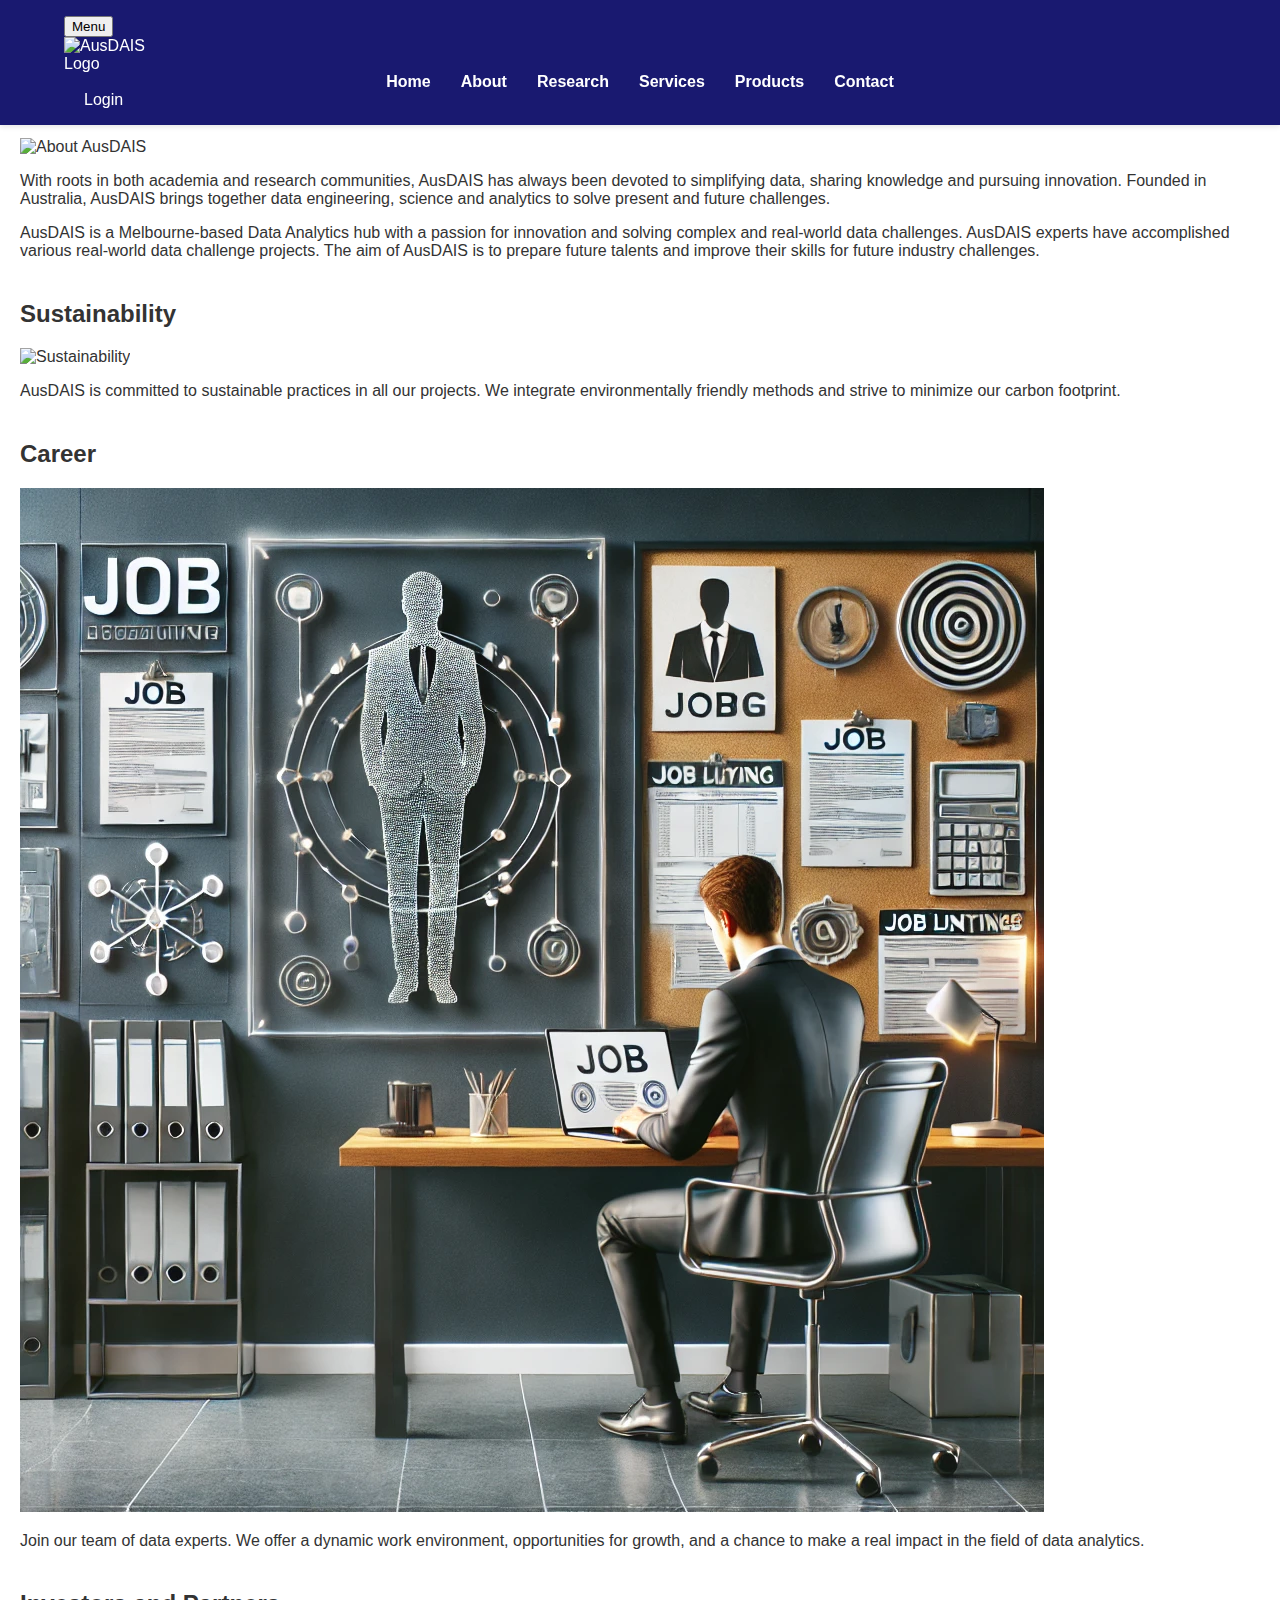
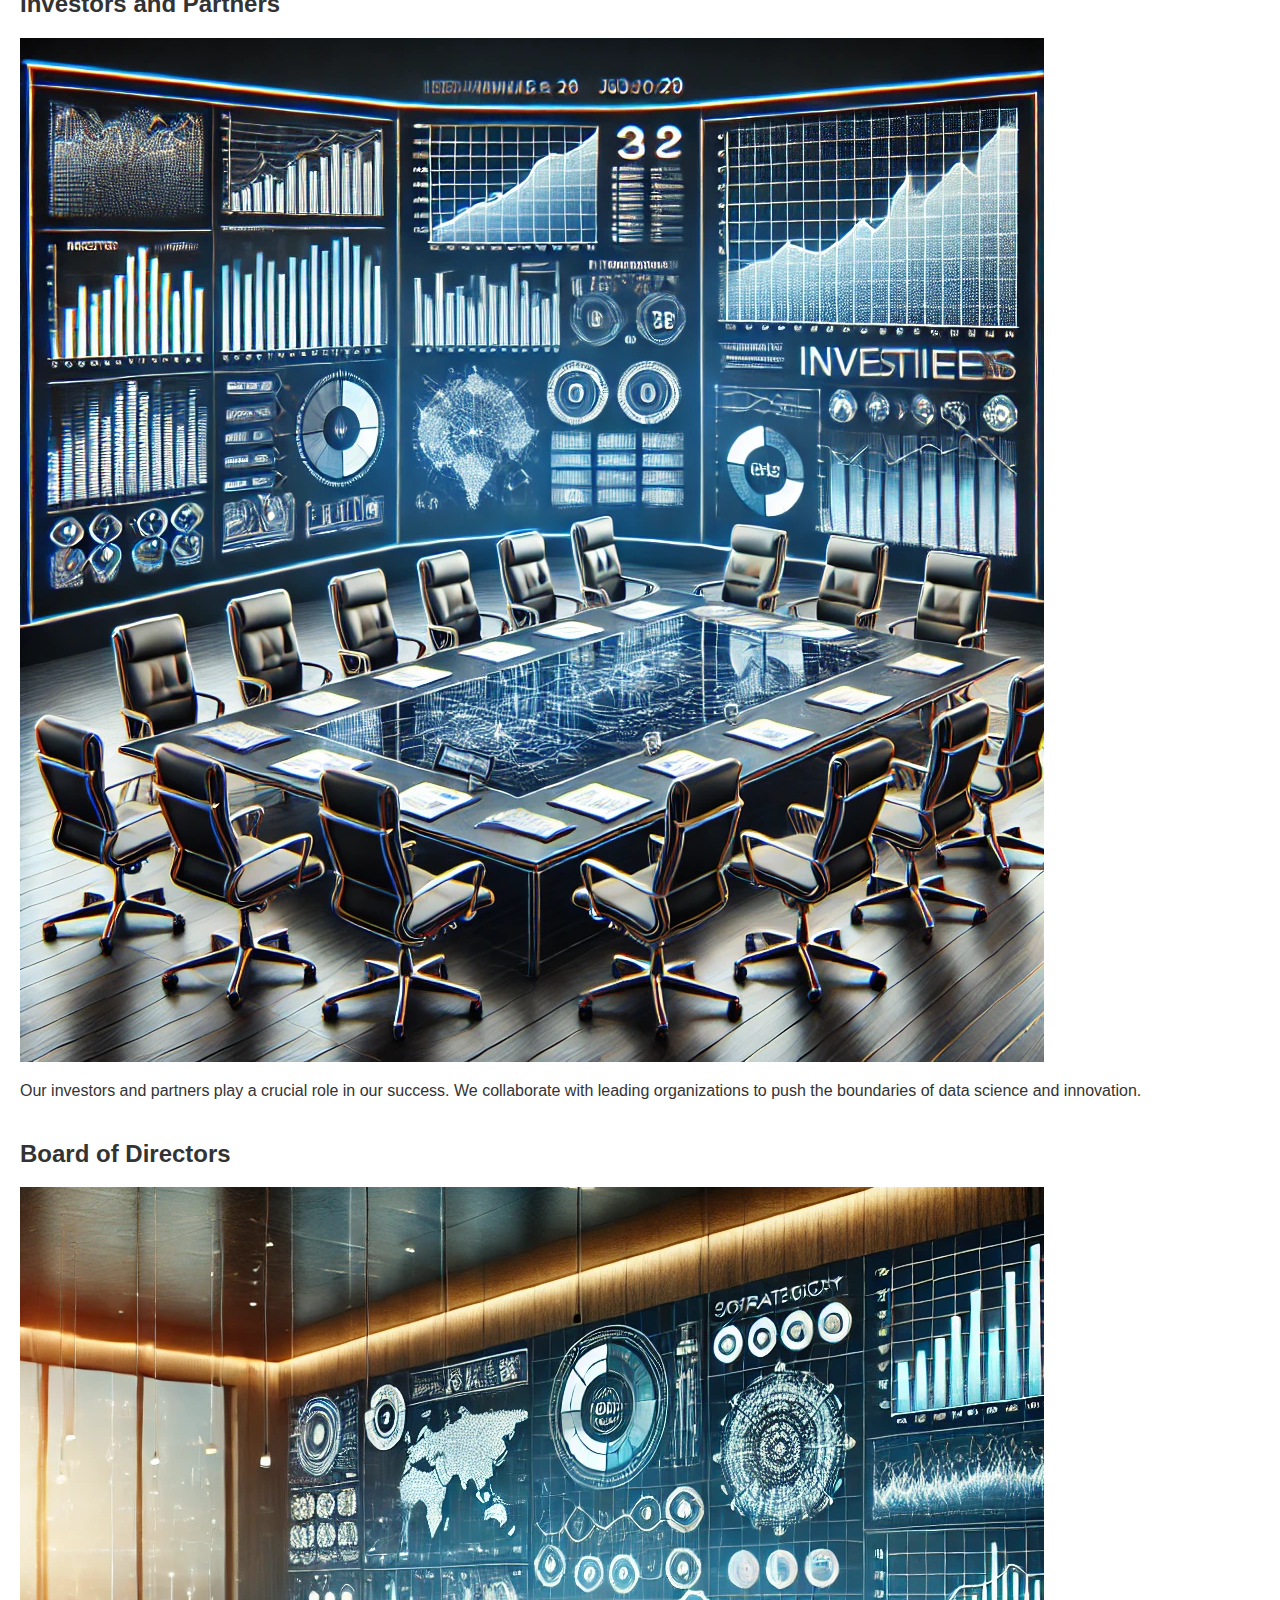
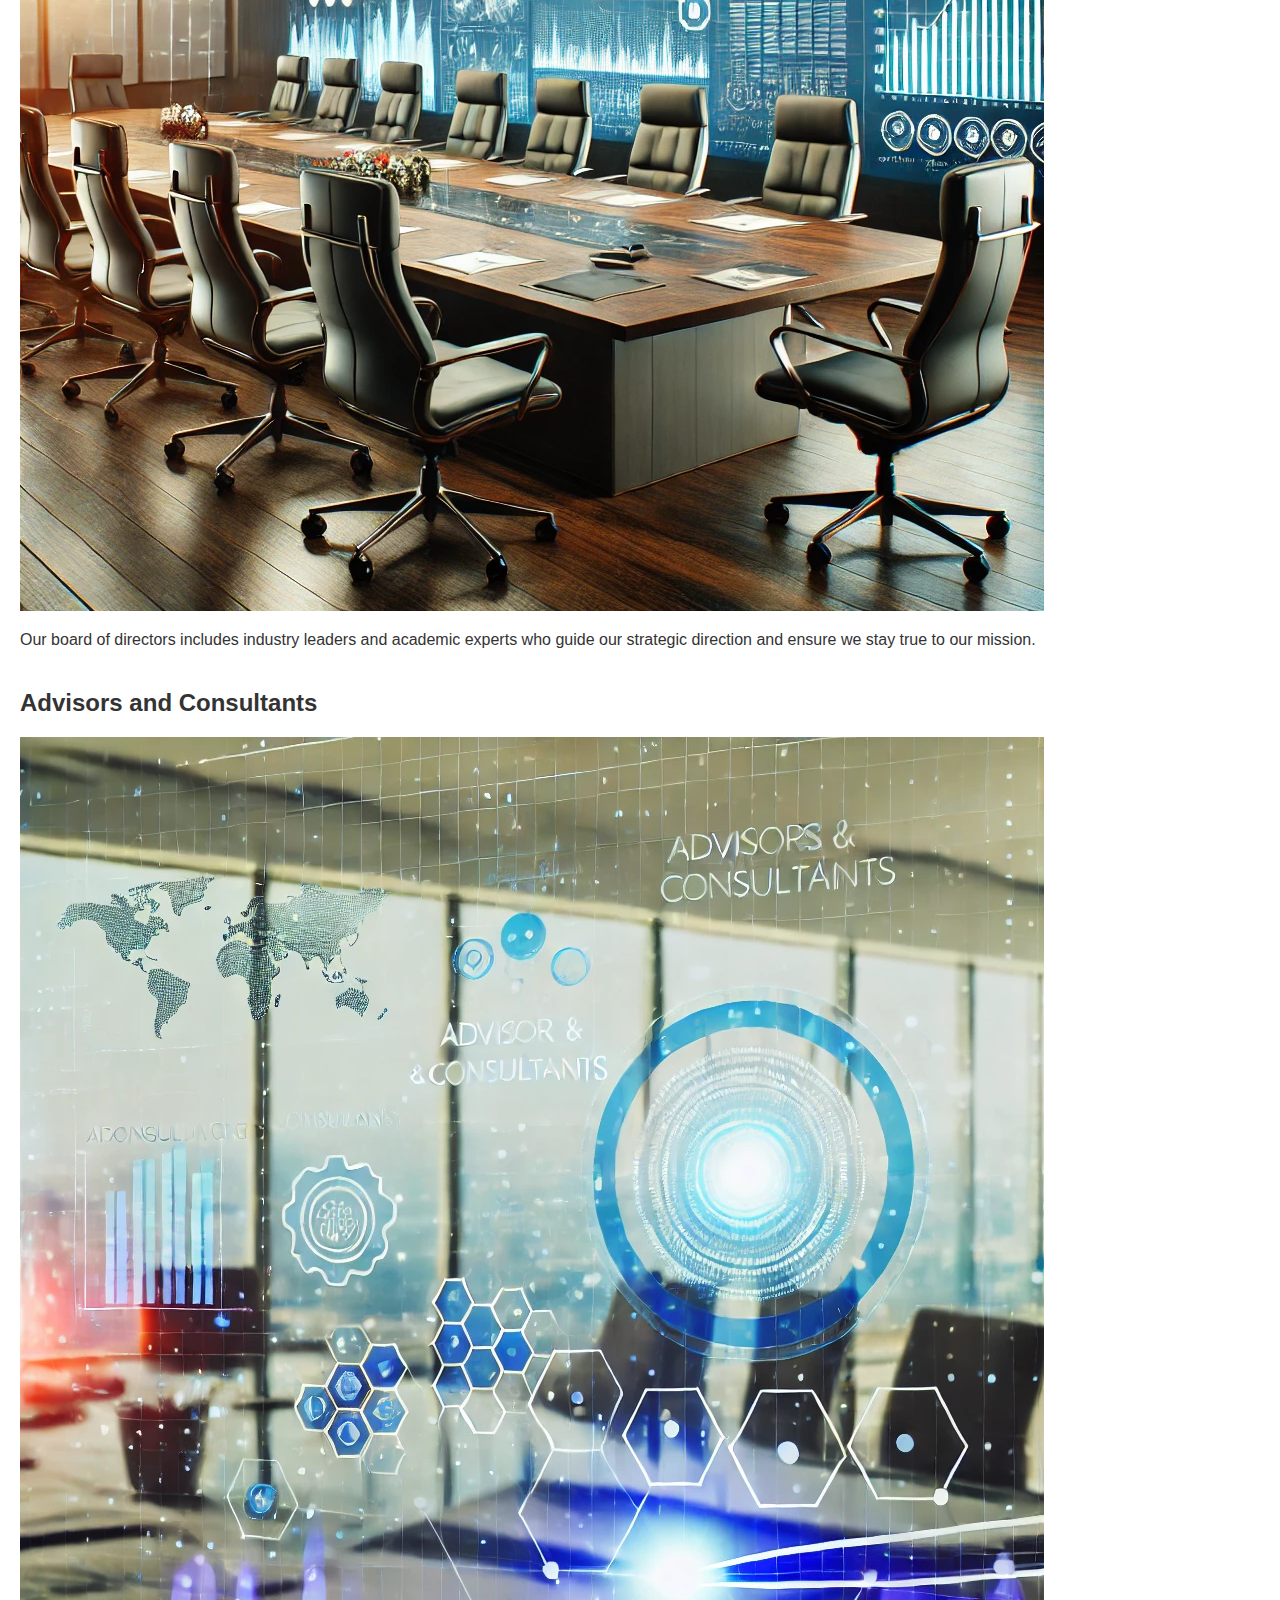
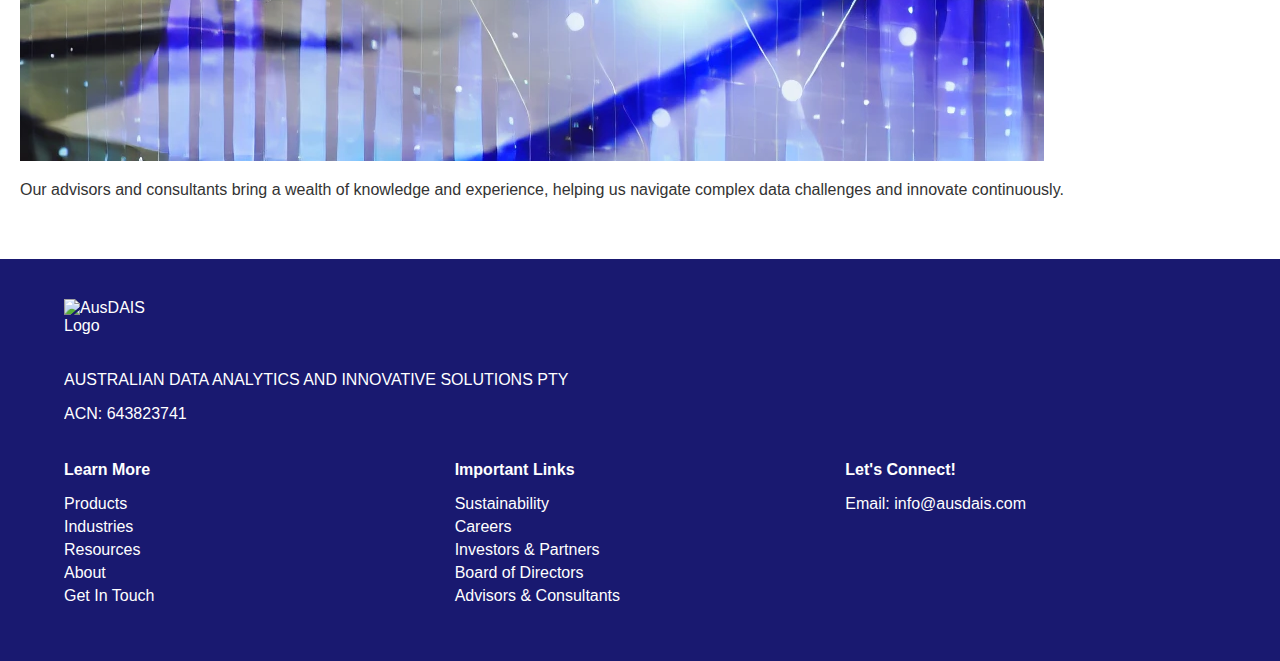
==== about.html @ e0e0a769 "feat: Update research.html with generated images and improve content structure" ====
<!DOCTYPE html>
<html lang="en">
<head>
    <meta charset="UTF-8">
    <meta name="viewport" content="width=device-width, initial-scale=1.0">
    <title>About AusDAIS - Australian Data Analytics and Innovative Solutions</title>
    <link rel="stylesheet" href="style.css">
</head>
<body>
    <header>
        <div class="container">
            <div class="logo">
                <img src="images/logoblue.png" alt="AusDAIS Logo">
            </div>
            <nav>
                <ul>
                    <li><a href="index.html">Home</a></li>
                    <li class="dropdown">
                        <a href="about.html">About</a>
                        <ul class="dropdown-content">
                            <li><a href="#about-ausdais">About AusDAIS</a></li>
                            <li><a href="#sustainability">Sustainability</a></li>
                            <li><a href="#career">Career</a></li>
                            <li><a href="#investors">Investors and Partners</a></li>
                            <li><a href="#board">Board of Directors</a></li>
                            <li><a href="#advisors">Advisors and Consultants</a></li>
                        </ul>
                    </li>
                    <li><a href="research.html">Research</a></li>
                    <li><a href="services.html">Services</a></li>
                    <li><a href="products.html">Products</a></li>
                    <li><a href="contact.html">Contact</a></li>
                </ul>
            </nav>
            <div class="login">
                <a href="#login">Login</a>
            </div>
        </div>
    </header>

    <main>
        <!-- About AusDAIS Section -->
        <section id="about-ausdais">
            <h2>About AusDAIS</h2>
            <img src="images/about-image.jpg" alt="About AusDAIS">
            <p>With roots in both academia and research communities, AusDAIS has always been devoted to simplifying data, sharing knowledge and pursuing innovation. Founded in Australia, AusDAIS brings together data engineering, science and analytics to solve present and future challenges.</p>
            <p>AusDAIS is a Melbourne-based Data Analytics hub with a passion for innovation and solving complex and real-world data challenges. AusDAIS experts have accomplished various real-world data challenge projects. The aim of AusDAIS is to prepare future talents and improve their skills for future industry challenges.</p>
        </section>

        <!-- Sustainability Section -->
        <section id="sustainability">
            <h2>Sustainability</h2>
            <img src="images/An_eco-friendly_office_setting_with_plants_and_gre.png" alt="Sustainability">
            <p>AusDAIS is committed to sustainable practices in all our projects. We integrate environmentally friendly methods and strive to minimize our carbon footprint.</p>
        </section>

        <!-- Career Section -->
        <section id="career">
            <h2>Career</h2>
            <img src="images/A_modern_office_space_with_a_sleek_design,_featuri.png" alt="Career">
            <p>Join our team of data experts. We offer a dynamic work environment, opportunities for growth, and a chance to make a real impact in the field of data analytics.</p>
        </section>

        <!-- Investors and Partners Section -->
        <section id="investors">
            <h2>Investors and Partners</h2>
            <img src="images/A_sleek_conference_room_setup_with_data_charts,_gr.png" alt="Investors and Partners">
            <p>Our investors and partners play a crucial role in our success. We collaborate with leading organizations to push the boundaries of data science and innovation.</p>
        </section>

        <!-- Board of Directors Section -->
        <section id="board">
            <h2>Board of Directors</h2>
            <img src="images/A_boardroom_with_a_large_table,_sleek_chairs,_and_.png" alt="Board of Directors">
            <p>Our board of directors includes industry leaders and academic experts who guide our strategic direction and ensure we stay true to our mission.</p>
        </section>

        <!-- Advisors and Consultants Section -->
        <section id="advisors">
            <h2>Advisors and Consultants</h2>
            <img src="images/A_high-tech_office_setting_with_data_charts_and_br.png" alt="Advisors and Consultants">
            <p>Our advisors and consultants bring a wealth of knowledge and experience, helping us navigate complex data challenges and innovate continuously.</p>
        </section>
    </main>

    <footer>
        <div class="container">
            <div class="footer-logo">
                <img src="images/logoblue.png" alt="AusDAIS Logo">
                <p>AUSTRALIAN DATA ANALYTICS AND INNOVATIVE SOLUTIONS PTY</p>
                <p>ACN: 643823741</p>
            </div>
            <div class="footer-links">
                <div>
                    <h4>Learn More</h4>
                    <ul>
                        <li><a href="products.html">Products</a></li>
                        <li><a href="industries.html">Industries</a></li>
                        <li><a href="resources.html">Resources</a></li>
                        <li><a href="about.html">About</a></li>
                        <li><a href="contact.html">Get In Touch</a></li>
                    </ul>
                </div>
                <div>
                    <h4>Important Links</h4>
                    <ul>
                        <li><a href="about.html#sustainability">Sustainability</a></li>
                        <li><a href="about.html#career">Careers</a></li>
                        <li><a href="about.html#investors">Investors & Partners</a></li>
                        <li><a href="about.html#board">Board of Directors</a></li>
                        <li><a href="about.html#advisors">Advisors & Consultants</a></li>
                    </ul>
                </div>
                <div>
                    <h4>Let's Connect!</h4>
                    <p>Email: info@ausdais.com</p>
                </div>
            </div>
        </div>
    </footer>

    <script src="script.js"></script>
</body>
</html>
---- style.css ----
/* Color scheme */
:root {
    --sapphire: #0F52BA;
    --midnight-blue: #191970;
    --white: #ffffff;
    --light-gray: #f4f4f4;
    --text-color: #333333;
}

/* Global Styles */
body {
    font-family: Arial, sans-serif;
    margin: 0;
    padding: 0;
    color: var(--text-color);
}

.container {
    width: 90%;
    margin: auto;
    overflow: hidden;
}

/* Header Styles */
header {
    background: var(--midnight-blue);
    color: var(--white);
    padding: 1rem 0;
    position: fixed;
    width: 100%;
    top: 0;
    z-index: 1000;
    box-shadow: 0 2px 5px rgba(0, 0, 0, 0.1);
}

header .logo img {
    max-width: 100px;
}

nav ul {
    list-style: none;
    padding: 0;
    margin: 0;
    display: flex;
    justify-content: center;
}

nav ul li {
    margin: 0 15px;
}

nav ul li a {
    color: var(--white);
    text-decoration: none;
    font-weight: bold;
}

.login a {
    color: var(--white);
    text-decoration: none;
    margin-left: 20px;
}

.dropdown-content {
    display: none;
    position: absolute;
    background-color: var(--white);
    min-width: 200px;
    box-shadow: 0px 8px 16px 0px rgba(0, 0, 0, 0.2);
    z-index: 1;
}

.dropdown-content a {
    color: var(--text-color);
    padding: 12px 16px;
    text-decoration: none;
    display: block;
}

.dropdown:hover .dropdown-content {
    display: block;
}

.research-grid {
    display: grid;
    grid-template-columns: repeat(3, 1fr);
    width: 600px;
}

/* Main Section Styles */
main {
    padding: 70px 20px 20px 20px;
}

section {
    margin-bottom: 40px;
}

#hero {
    background: var(--sapphire);
    color: var(--white);
    padding: 50px 0;
    text-align: center;
}

#hero button {
    background: var(--midnight-blue);
    color: var(--white);
    padding: 10px 20px;
    border: none;
    cursor: pointer;
    font-size: 1rem;
    border-radius: 5px;
    transition: background 0.3s;
}

#hero button:hover {
    background: var(--sapphire);
}

#about {
    text-align: center;
    padding: 50px 0;
}

/* Products Section */
#products {
    padding: 50px 0;
    background: var(--sapphire);
}

.product-grid {
    display: grid;
    grid-template-columns: repeat(3, 1fr);
    gap: 20px;
    max-width: 1200px;
    margin: 0 auto;
}

.product {
    background: var(--midnight-blue);
    padding: 20px;
    border-radius: 5px;
    text-align: center;
    color: var(--white);
    text-decoration: none;
    transition: transform 0.3s ease;
}

.product:hover {
    transform: translateY(-5px);
}

.product img {
    max-width: 50px;
    height: auto;
    margin-bottom: 10px;
}

.product h3 {
    margin-bottom: 5px;
}

/* Footer Styles */
footer {
    background: var(--midnight-blue);
    color: var(--white);
    padding: 40px 0;
}

.footer-logo img {
    max-width: 100px;
    margin-bottom: 20px;
}

.footer-links {
    display: grid;
    grid-template-columns: repeat(3, 1fr);
    gap: 20px;
}

.footer-links h4 {
    margin-bottom: 10px;
}

.footer-links ul {
    list-style-type: none;
    padding: 0;
}

.footer-links ul li {
    margin-bottom: 5px;
}

.footer-links ul li a {
    color: var(--white);
    text-decoration: none;
}

/* Responsive Design */
@media(max-width: 768px) {
    .product-grid {
        grid-template-columns: repeat(2, 1fr);
    }

    .footer-links {
        grid-template-columns: 1fr;
    }
}

@media(max-width: 480px) {
    .product-grid {
        grid-template-columns: 1fr;
    }
}
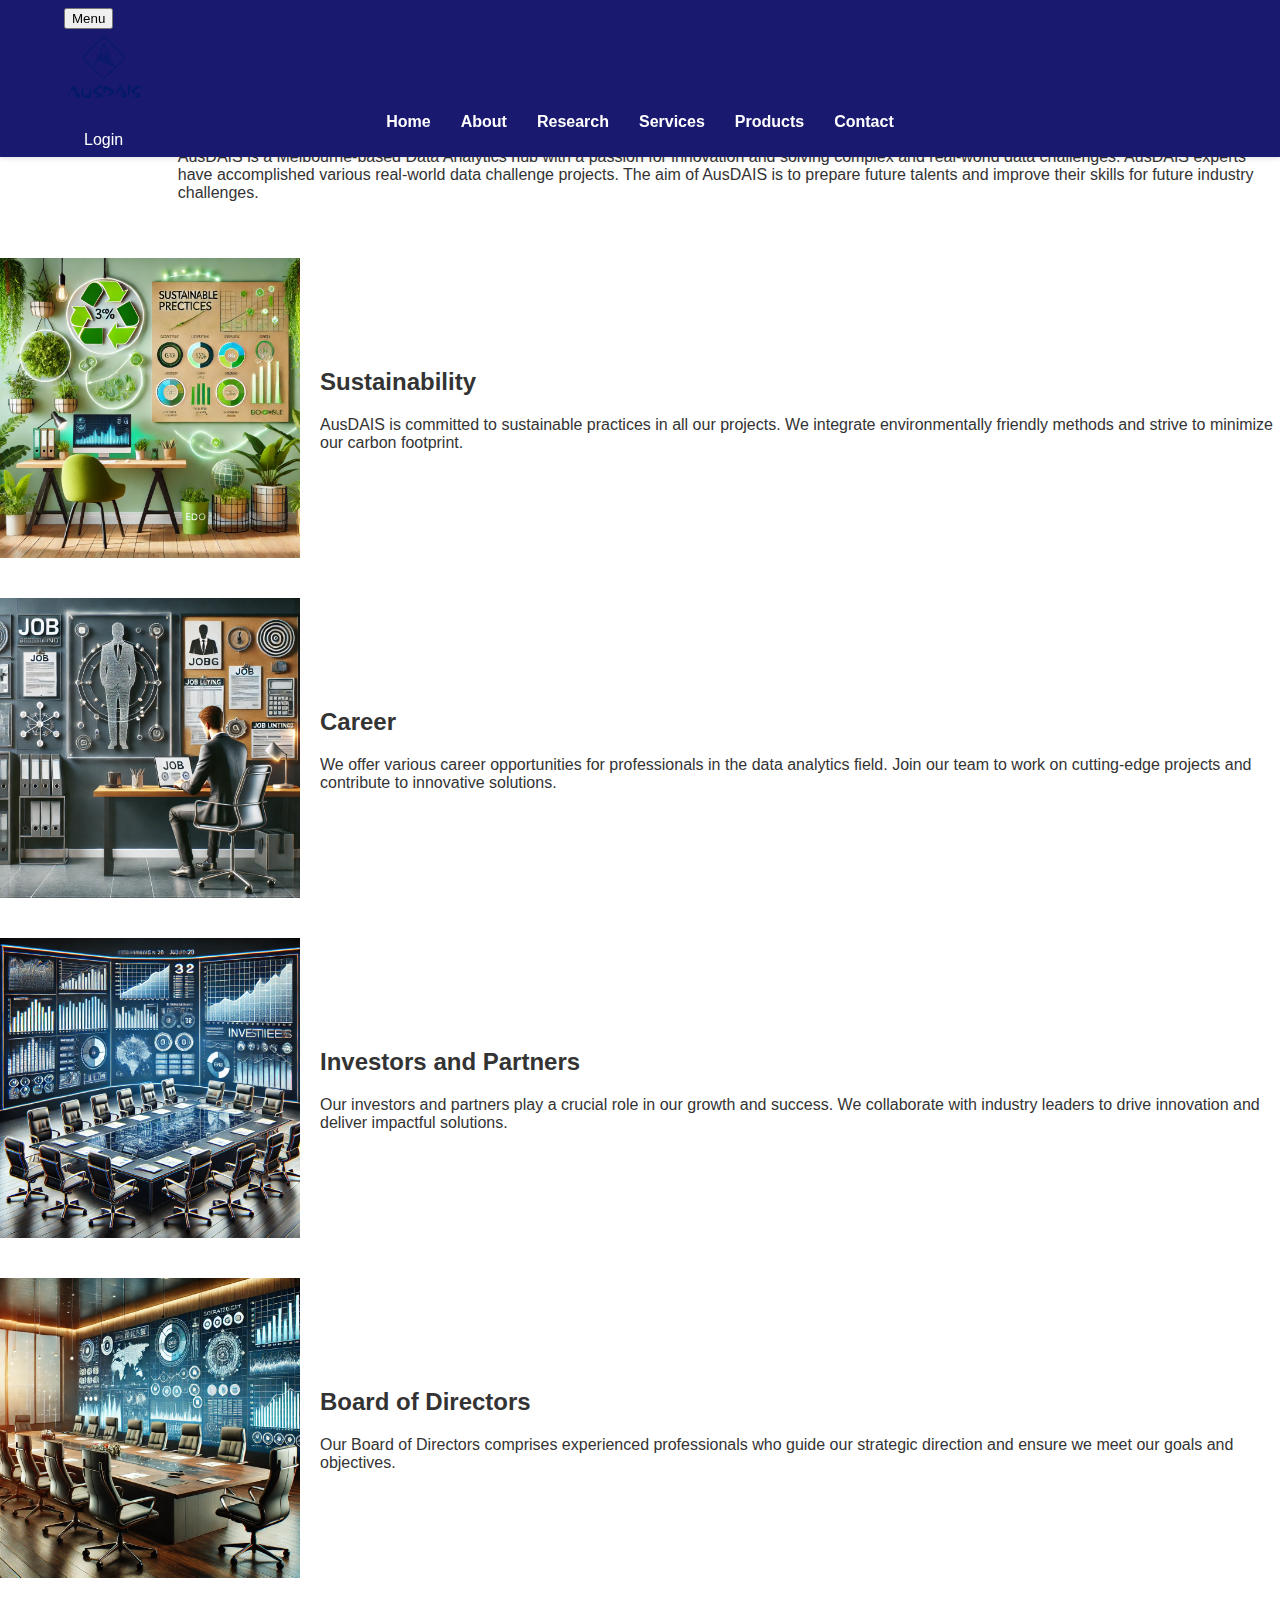
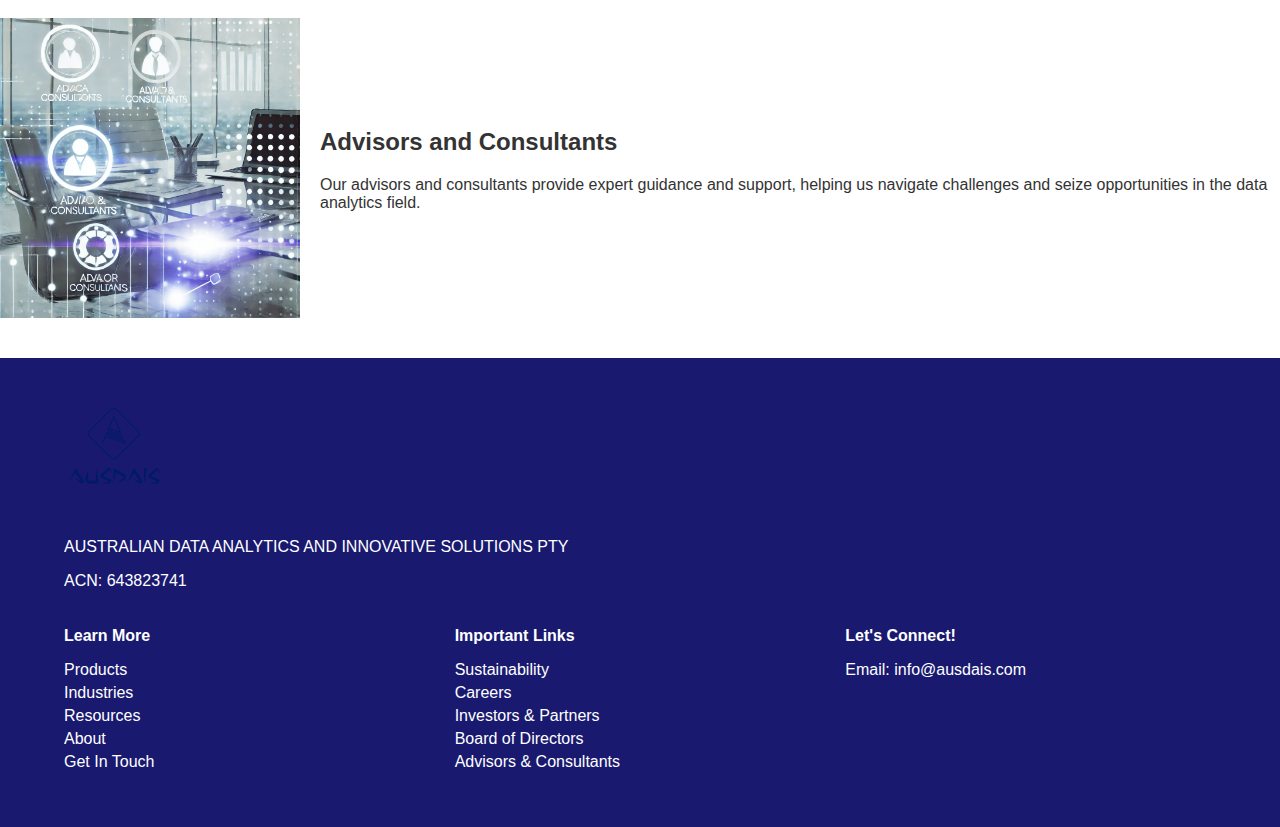
==== commit 3c01e2c0: "fixes to style and about page" ====
--- a/about.html
+++ b/about.html
@@ -3,7 +3,7 @@
 <head>
     <meta charset="UTF-8">
     <meta name="viewport" content="width=device-width, initial-scale=1.0">
-    <title>About AusDAIS - Australian Data Analytics and Innovative Solutions</title>
+    <title>About Us - AusDAIS</title>
     <link rel="stylesheet" href="style.css">
 </head>
 <body>
@@ -18,12 +18,12 @@
                     <li class="dropdown">
                         <a href="about.html">About</a>
                         <ul class="dropdown-content">
-                            <li><a href="#about-ausdais">About AusDAIS</a></li>
-                            <li><a href="#sustainability">Sustainability</a></li>
-                            <li><a href="#career">Career</a></li>
-                            <li><a href="#investors">Investors and Partners</a></li>
-                            <li><a href="#board">Board of Directors</a></li>
-                            <li><a href="#advisors">Advisors and Consultants</a></li>
+                            <li><a href="about.html#about-ausdais">About AusDAIS</a></li>
+                            <li><a href="about.html#sustainability">Sustainability</a></li>
+                            <li><a href="about.html#career">Career</a></li>
+                            <li><a href="about.html#investors">Investors and Partners</a></li>
+                            <li><a href="about.html#board">Board of Directors</a></li>
+                            <li><a href="about.html#advisors">Advisors and Consultants</a></li>
                         </ul>
                     </li>
                     <li><a href="research.html">Research</a></li>
@@ -39,47 +39,52 @@
     </header>
 
     <main>
-        <!-- About AusDAIS Section -->
-        <section id="about-ausdais">
+        <section id="about-ausdais" class="about-section">
             <h2>About AusDAIS</h2>
-            <img src="images/about-image.jpg" alt="About AusDAIS">
-            <p>With roots in both academia and research communities, AusDAIS has always been devoted to simplifying data, sharing knowledge and pursuing innovation. Founded in Australia, AusDAIS brings together data engineering, science and analytics to solve present and future challenges.</p>
-            <p>AusDAIS is a Melbourne-based Data Analytics hub with a passion for innovation and solving complex and real-world data challenges. AusDAIS experts have accomplished various real-world data challenge projects. The aim of AusDAIS is to prepare future talents and improve their skills for future industry challenges.</p>
+            <div class="about-content">
+                <p>With roots in both academia and research communities, AusDAIS has always been devoted to simplifying data, sharing knowledge and pursuing innovation. Founded in Australia, AusDAIS brings together data engineering, science and analytics to solve present and future challenges.</p>
+                <p>AusDAIS is a Melbourne-based Data Analytics hub with a passion for innovation and solving complex and real-world data challenges. AusDAIS experts have accomplished various real-world data challenge projects. The aim of AusDAIS is to prepare future talents and improve their skills for future industry challenges.</p>
+            </div>
         </section>
 
-        <!-- Sustainability Section -->
-        <section id="sustainability">
-            <h2>Sustainability</h2>
-            <img src="images/An_eco-friendly_office_setting_with_plants_and_gre.png" alt="Sustainability">
-            <p>AusDAIS is committed to sustainable practices in all our projects. We integrate environmentally friendly methods and strive to minimize our carbon footprint.</p>
+        <section id="sustainability" class="about-section">
+            <img src="images/sustainability-image.jpg" alt="Sustainability">
+            <div class="about-content">
+                <h2>Sustainability</h2>
+                <p>AusDAIS is committed to sustainable practices in all our projects. We integrate environmentally friendly methods and strive to minimize our carbon footprint.</p>
+            </div>
         </section>
 
-        <!-- Career Section -->
-        <section id="career">
-            <h2>Career</h2>
+        <section id="career" class="about-section">
             <img src="images/A_modern_office_space_with_a_sleek_design,_featuri.png" alt="Career">
-            <p>Join our team of data experts. We offer a dynamic work environment, opportunities for growth, and a chance to make a real impact in the field of data analytics.</p>
+            <div class="about-content">
+                <h2>Career</h2>
+                <p>We offer various career opportunities for professionals in the data analytics field. Join our team to work on cutting-edge projects and contribute to innovative solutions.</p>
+            </div>
         </section>
 
-        <!-- Investors and Partners Section -->
-        <section id="investors">
-            <h2>Investors and Partners</h2>
+        <section id="investors" class="about-section">
             <img src="images/A_sleek_conference_room_setup_with_data_charts,_gr.png" alt="Investors and Partners">
-            <p>Our investors and partners play a crucial role in our success. We collaborate with leading organizations to push the boundaries of data science and innovation.</p>
+            <div class="about-content">
+                <h2>Investors and Partners</h2>
+                <p>Our investors and partners play a crucial role in our growth and success. We collaborate with industry leaders to drive innovation and deliver impactful solutions.</p>
+            </div>
         </section>
 
-        <!-- Board of Directors Section -->
-        <section id="board">
-            <h2>Board of Directors</h2>
+        <section id="board" class="about-section">
             <img src="images/A_boardroom_with_a_large_table,_sleek_chairs,_and_.png" alt="Board of Directors">
-            <p>Our board of directors includes industry leaders and academic experts who guide our strategic direction and ensure we stay true to our mission.</p>
+            <div class="about-content">
+                <h2>Board of Directors</h2>
+                <p>Our Board of Directors comprises experienced professionals who guide our strategic direction and ensure we meet our goals and objectives.</p>
+            </div>
         </section>
 
-        <!-- Advisors and Consultants Section -->
-        <section id="advisors">
-            <h2>Advisors and Consultants</h2>
-            <img src="images/A_high-tech_office_setting_with_data_charts_and_br.png" alt="Advisors and Consultants">
-            <p>Our advisors and consultants bring a wealth of knowledge and experience, helping us navigate complex data challenges and innovate continuously.</p>
+        <section id="advisors" class="about-section">
+            <img src="images/advisors-image.jpg" alt="Advisors and Consultants">
+            <div class="about-content">
+                <h2>Advisors and Consultants</h2>
+                <p>Our advisors and consultants provide expert guidance and support, helping us navigate challenges and seize opportunities in the data analytics field.</p>
+            </div>
         </section>
     </main>
 
--- a/style.css
+++ b/style.css
@@ -25,7 +25,7 @@
 header {
     background: var(--midnight-blue);
     color: var(--white);
-    padding: 1rem 0;
+    padding: 0.5rem 0; /* Reduced padding for smaller header */
     position: fixed;
     width: 100%;
     top: 0;
@@ -34,7 +34,7 @@
 }
 
 header .logo img {
-    max-width: 100px;
+    max-width: 80px; /* Reduced logo size */
 }
 
 nav ul {
@@ -47,6 +47,7 @@
 
 nav ul li {
     margin: 0 15px;
+    position: relative;
 }
 
 nav ul li a {
@@ -68,6 +69,7 @@
     min-width: 200px;
     box-shadow: 0px 8px 16px 0px rgba(0, 0, 0, 0.2);
     z-index: 1;
+    top: 100%;
 }
 
 .dropdown-content a {
@@ -77,19 +79,13 @@
     display: block;
 }
 
-.dropdown:hover .dropdown-content {
+nav ul li:hover .dropdown-content {
     display: block;
-}
-
-.research-grid {
-    display: grid;
-    grid-template-columns: repeat(3, 1fr);
-    width: 600px;
 }
 
 /* Main Section Styles */
 main {
-    padding: 70px 20px 20px 20px;
+    padding-top: 80px; /* Ensure content is not occluded by fixed header */
 }
 
 section {
@@ -103,7 +99,7 @@
     text-align: center;
 }
 
-#hero button {
+#hero .btn {
     background: var(--midnight-blue);
     color: var(--white);
     padding: 10px 20px;
@@ -111,10 +107,11 @@
     cursor: pointer;
     font-size: 1rem;
     border-radius: 5px;
+    text-decoration: none;
     transition: background 0.3s;
 }
 
-#hero button:hover {
+#hero .btn:hover {
     background: var(--sapphire);
 }
 
@@ -123,8 +120,70 @@
     padding: 50px 0;
 }
 
+#about .btn {
+    background: var(--midnight-blue);
+    color: var(--white);
+    padding: 10px 20px;
+    border: none;
+    cursor: pointer;
+    font-size: 1rem;
+    border-radius: 5px;
+    text-decoration: none;
+    transition: background 0.3s;
+}
+
+#about .btn:hover {
+    background: var(--sapphire);
+}
+
+/* Services Section */
+#services-overview .services-grid {
+    display: grid;
+    grid-template-columns: 1fr 1fr;
+    gap: 20px;
+    max-width: 1200px;
+    margin: 0 auto;
+}
+
+#services-overview .service {
+    background: var(--light-gray);
+    padding: 20px;
+    border-radius: 5px;
+    text-align: center;
+    color: var(--text-color);
+    text-decoration: none;
+    transition: transform 0.3s ease;
+}
+
+#services-overview .service:hover {
+    transform: translateY(-5px);
+}
+
+#services-overview .service h3 {
+    margin-bottom: 10px;
+}
+
+#services-overview .service p {
+    margin-bottom: 10px;
+}
+
+#services-overview .service .btn {
+    background: var(--sapphire);
+    color: var(--white);
+    padding: 10px 15px;
+    border: none;
+    cursor: pointer;
+    font-size: 0.9rem;
+    border-radius: 5px;
+    text-decoration: none;
+}
+
+#services-overview .service .btn:hover {
+    background: var(--midnight-blue);
+}
+
 /* Products Section */
-#products {
+#products-overview {
     padding: 50px 0;
     background: var(--sapphire);
 }
@@ -161,6 +220,87 @@
     margin-bottom: 5px;
 }
 
+.product .btn {
+    background: var(--sapphire);
+    color: var(--white);
+    padding: 10px 15px;
+    border: none;
+    cursor: pointer;
+    font-size: 0.9rem;
+    border-radius: 5px;
+    text-decoration: none;
+}
+
+.product .btn:hover {
+    background: var(--midnight-blue);
+}
+
+/* Testimonials Section */
+#testimonials {
+    text-align: center;
+    padding: 50px 0;
+    background: var(--light-gray);
+}
+
+.testimonial {
+    margin-bottom: 20px;
+}
+
+.testimonial img {
+    max-width: 100px;
+    height: auto;
+    margin-bottom: 10px;
+    border-radius: 50%;
+}
+
+/* Contact Section */
+#contact {
+    padding: 50px 0;
+    background: var(--sapphire);
+    color: var(--white);
+}
+
+#contact form {
+    max-width: 600px;
+    margin: 0 auto;
+    text-align: center;
+}
+
+#contact form input,
+#contact form textarea {
+    width: calc(100% - 22px);
+    padding: 10px;
+    margin: 5px 0;
+    border: none;
+    border-radius: 5px;
+}
+
+#contact form button {
+    background: var(--midnight-blue);
+    color: var(--white);
+    padding: 10px 20px;
+    border: none;
+    cursor: pointer;
+    font-size: 1rem;
+    border-radius: 5px;
+    transition: background 0.3s;
+}
+
+#contact form button:hover {
+    background: var(--sapphire);
+}
+
+#contact .contact-info {
+    text-align: center;
+    margin-top: 20px;
+}
+
+#contact .contact-info img {
+    max-width: 300px;
+    height: auto;
+    margin-top: 10px;
+}
+
 /* Footer Styles */
 footer {
     background: var(--midnight-blue);
@@ -197,19 +337,49 @@
     text-decoration: none;
 }
 
+/* Research Page Image Styling */
+.research-section,
+.about-section {
+    display: flex;
+    align-items: center;
+    margin-bottom: 40px;
+}
+
+.research-section img,
+.about-section img {
+    max-width: 300px;
+    margin-right: 20px;
+}
+
+.research-section .research-content,
+.about-section .about-content {
+    flex: 1;
+}
+
 /* Responsive Design */
 @media(max-width: 768px) {
-    .product-grid {
+    .product-grid,
+    .services-grid,
+    .footer-links {
         grid-template-columns: repeat(2, 1fr);
     }
 
+    .research-section,
+    .about-section {
+        flex-direction: column;
+        text-align: center;
+    }
+
+    .research-section img,
+    .about-section img {
+        margin: 0 auto 20px;
+    }
+}
+
+@media(max-width: 480px) {
+    .product-grid,
+    .services-grid,
     .footer-links {
         grid-template-columns: 1fr;
     }
 }
-
-@media(max-width: 480px) {
-    .product-grid {
-        grid-template-columns: 1fr;
-    }
-}
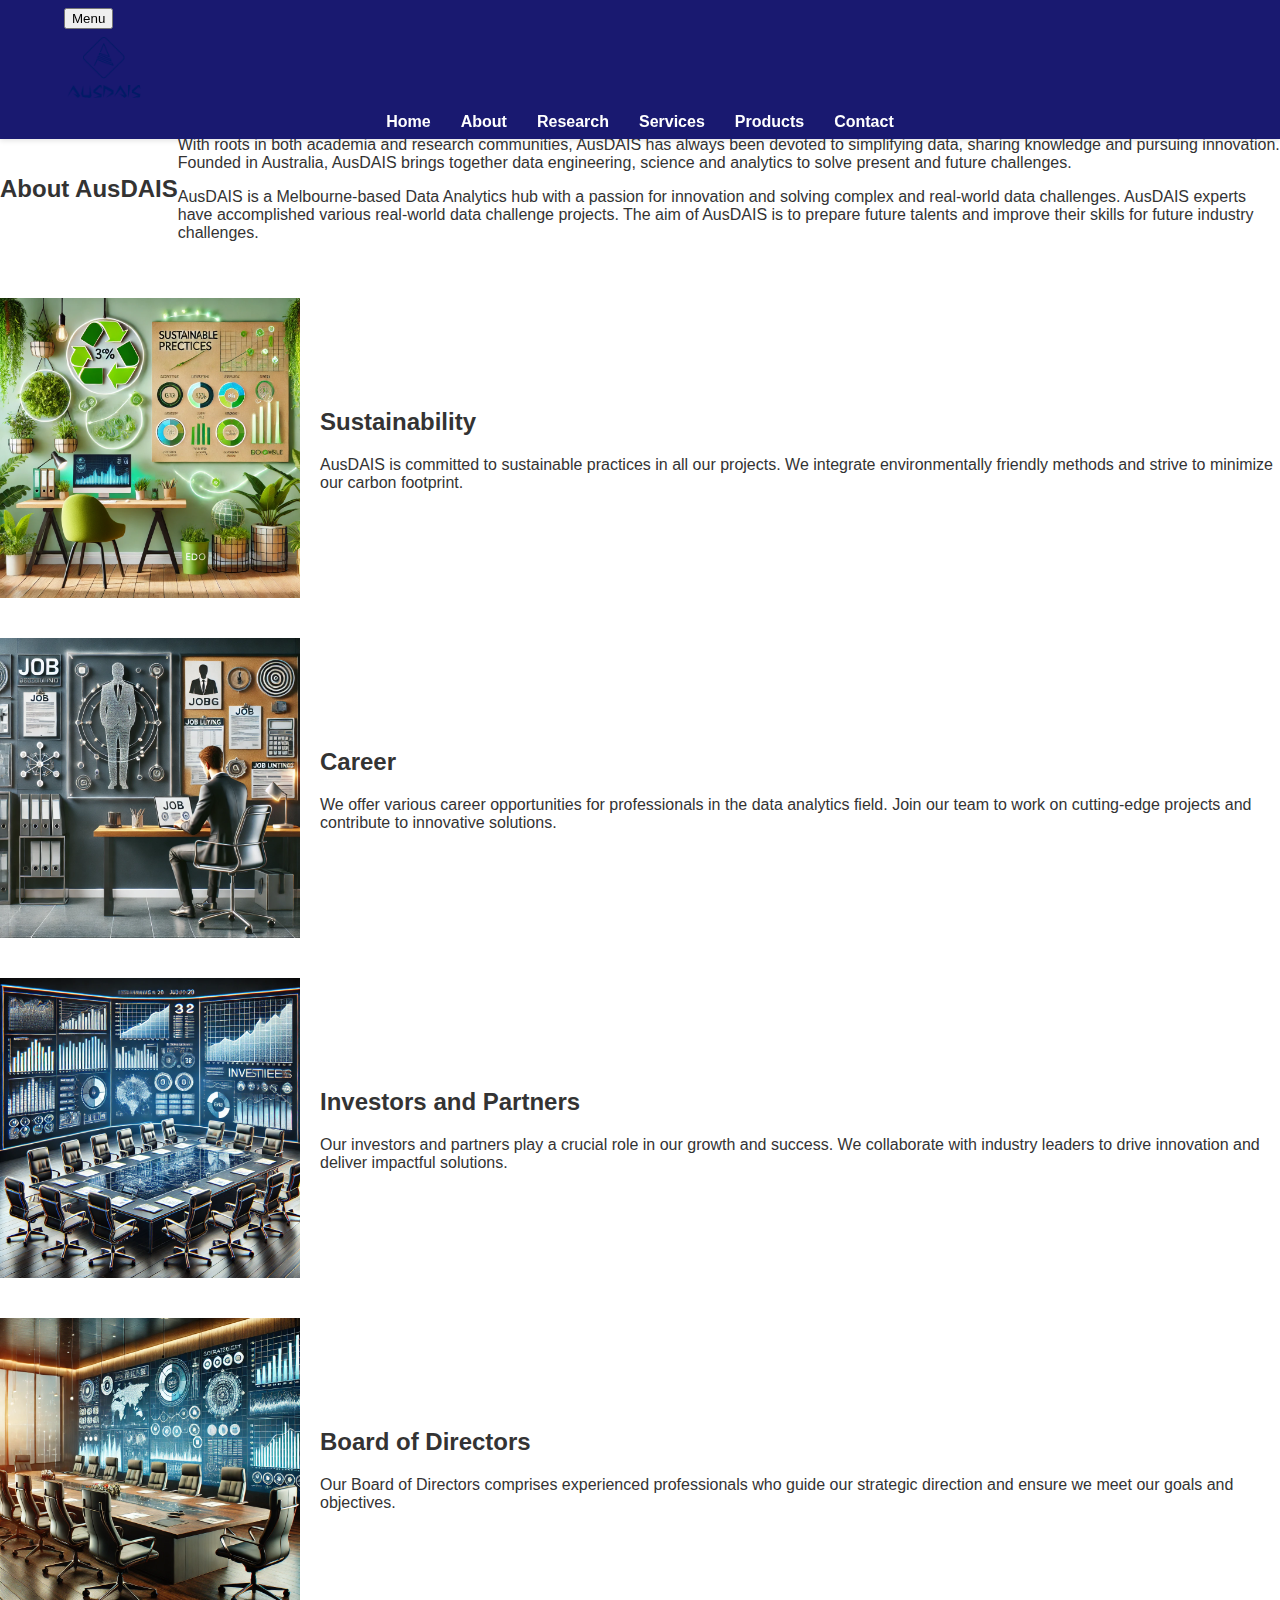
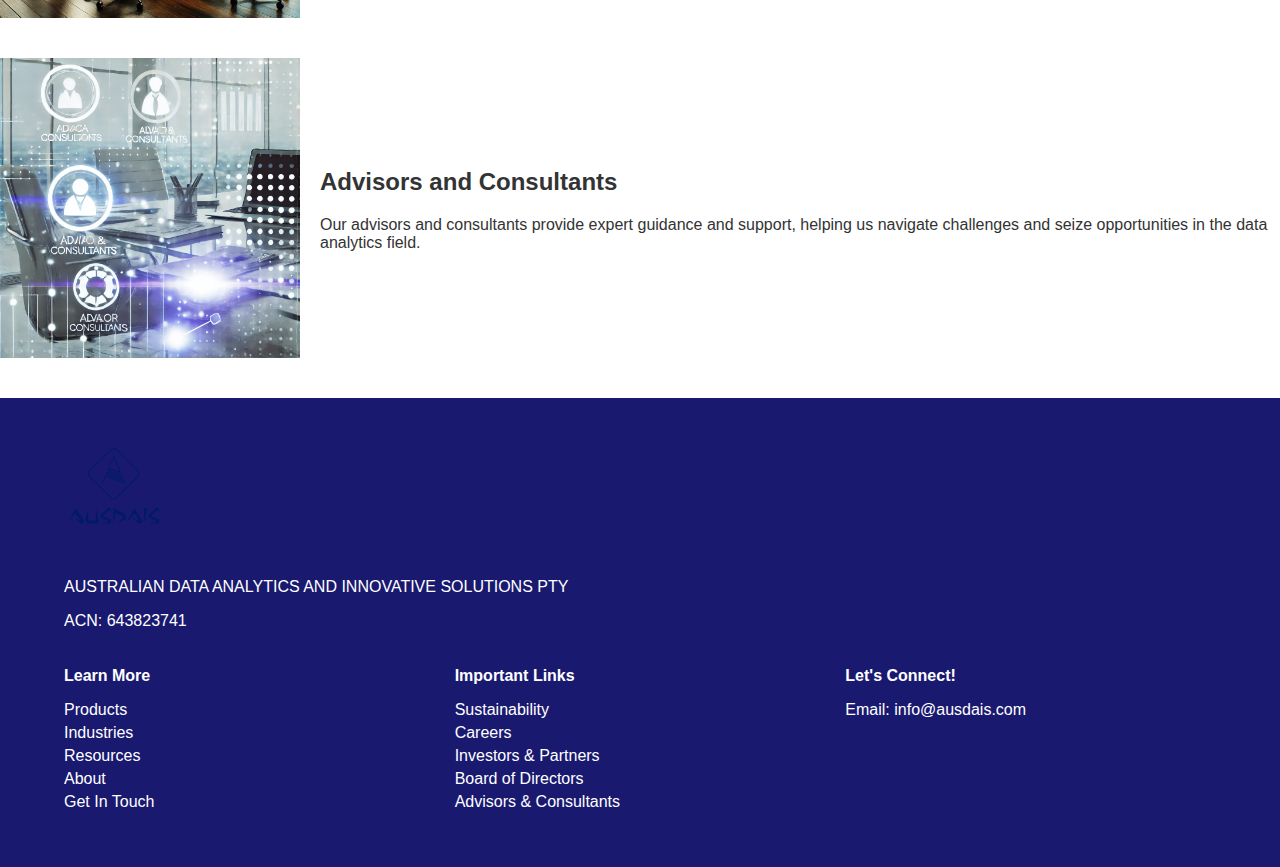
==== commit d1610586: "fixed index.html about.html and style.css" ====
--- a/about.html
+++ b/about.html
@@ -32,9 +32,9 @@
                     <li><a href="contact.html">Contact</a></li>
                 </ul>
             </nav>
-            <div class="login">
+            <!-- <div class="login">
                 <a href="#login">Login</a>
-            </div>
+            </div> -->
         </div>
     </header>
 
--- a/style.css
+++ b/style.css
@@ -54,12 +54,6 @@
     color: var(--white);
     text-decoration: none;
     font-weight: bold;
-}
-
-.login a {
-    color: var(--white);
-    text-decoration: none;
-    margin-left: 20px;
 }
 
 .dropdown-content {
@@ -85,7 +79,7 @@
 
 /* Main Section Styles */
 main {
-    padding-top: 80px; /* Ensure content is not occluded by fixed header */
+    padding-top: 120px; /* Ensure content is not occluded by fixed header */
 }
 
 section {
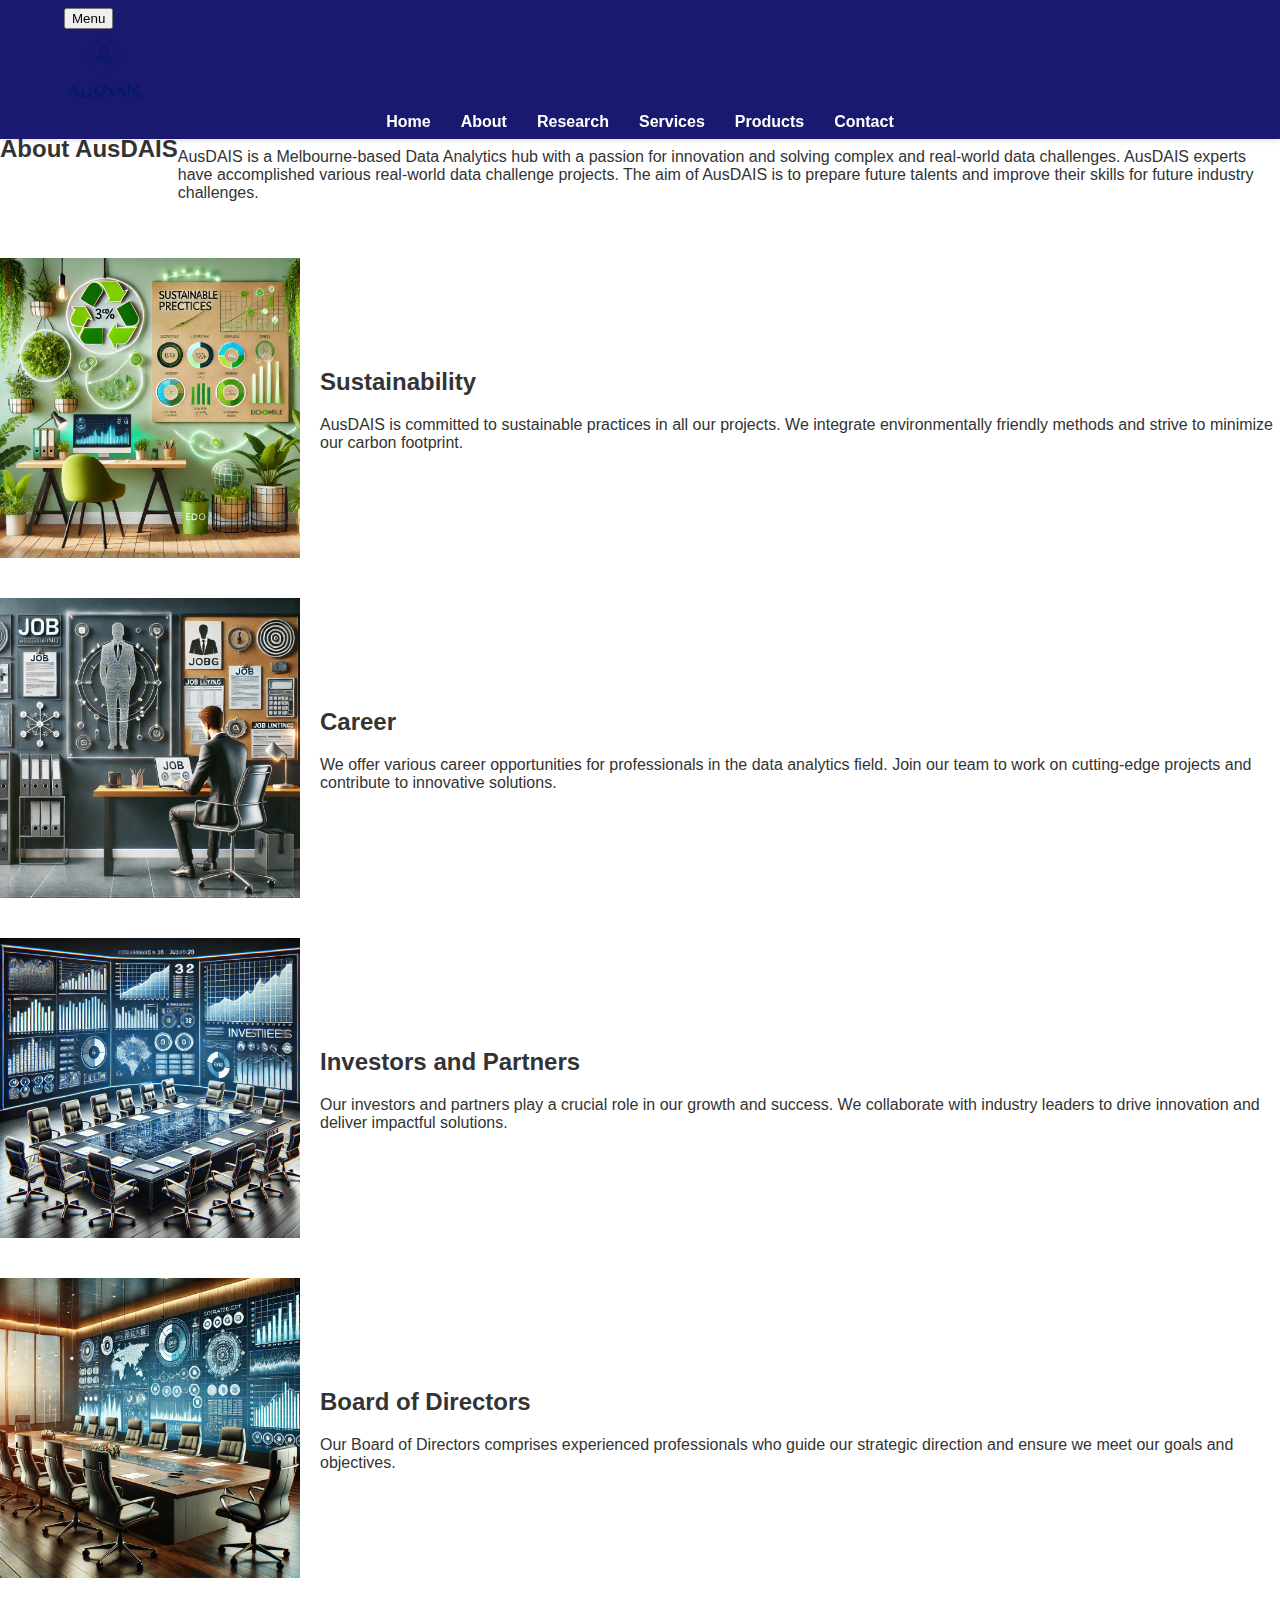
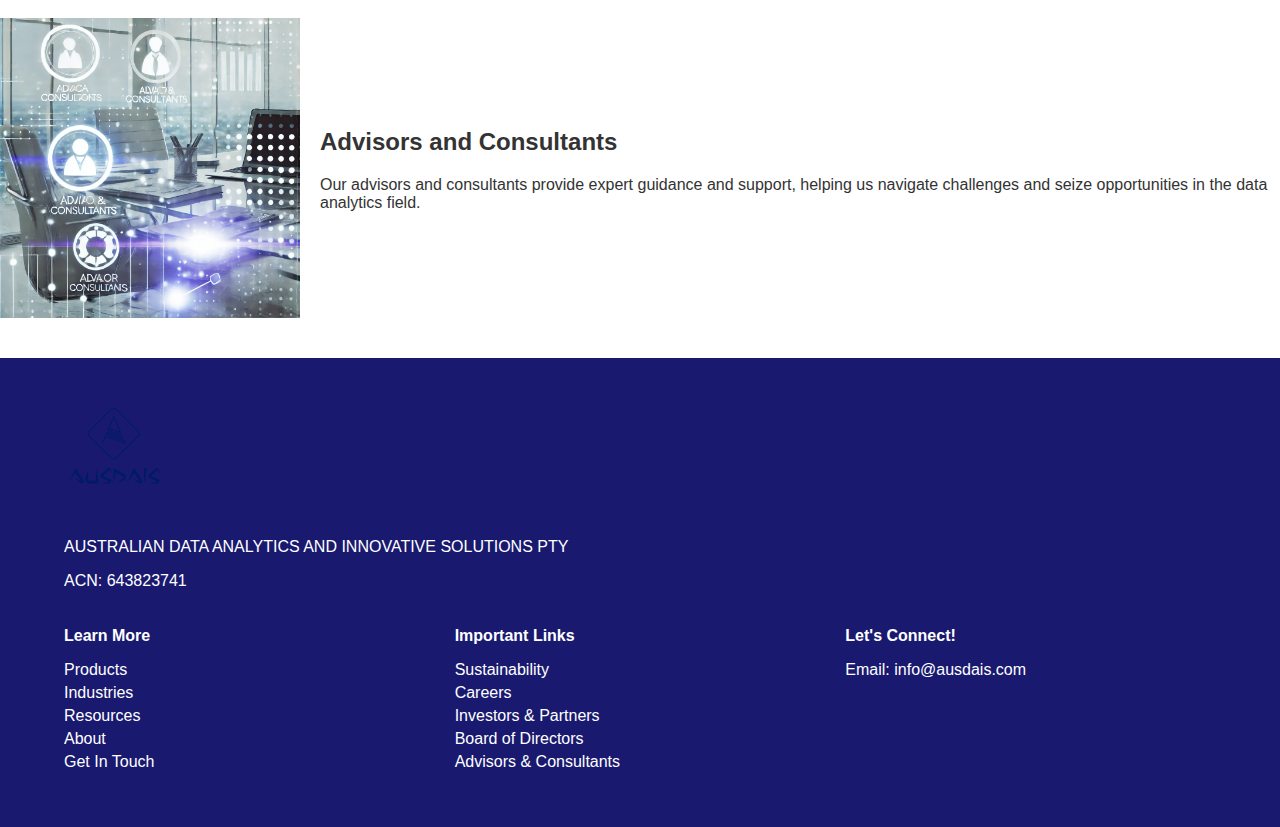
==== commit f9e6889f: "Added Google Adsense" ====
--- a/about.html
+++ b/about.html
@@ -5,6 +5,8 @@
     <meta name="viewport" content="width=device-width, initial-scale=1.0">
     <title>About Us - AusDAIS</title>
     <link rel="stylesheet" href="style.css">
+    <script async src="https://pagead2.googlesyndication.com/pagead/js/adsbygoogle.js?client=ca-pub-4684292172842104"
+     crossorigin="anonymous"></script>
 </head>
 <body>
     <header>
--- a/style.css
+++ b/style.css
@@ -56,6 +56,10 @@
     font-weight: bold;
 }
 
+nav ul li:hover .dropdown-content {
+    display: block;
+}
+
 .dropdown-content {
     display: none;
     position: absolute;
@@ -63,7 +67,6 @@
     min-width: 200px;
     box-shadow: 0px 8px 16px 0px rgba(0, 0, 0, 0.2);
     z-index: 1;
-    top: 100%;
 }
 
 .dropdown-content a {
@@ -73,13 +76,13 @@
     display: block;
 }
 
-nav ul li:hover .dropdown-content {
-    display: block;
+.dropdown-content a:hover {
+    background-color: var(--light-gray);
 }
 
 /* Main Section Styles */
 main {
-    padding-top: 120px; /* Ensure content is not occluded by fixed header */
+    padding-top: 80px; /* Ensure content is not occluded by fixed header */
 }
 
 section {
@@ -89,26 +92,44 @@
 #hero {
     background: var(--sapphire);
     color: var(--white);
-    padding: 50px 0;
-    text-align: center;
-}
-
-#hero .btn {
-    background: var(--midnight-blue);
-    color: var(--white);
-    padding: 10px 20px;
-    border: none;
-    cursor: pointer;
-    font-size: 1rem;
-    border-radius: 5px;
-    text-decoration: none;
-    transition: background 0.3s;
-}
-
-#hero .btn:hover {
-    background: var(--sapphire);
-}
-
+    text-align: center;
+    position: relative;
+}
+
+#hero .hero-content {
+    position: relative;
+    z-index: 1;
+}
+
+#hero::after {
+    content: "";
+    background: rgba(0, 0, 0, 0.5);
+    position: absolute;
+    top: 0;
+    left: 0;
+    width: 100%;
+    height: 100%;
+    z-index: 0;
+}
+
+.hero-image {
+    width: 100%;
+    height: 500px; /* Adjusted height for hero image */
+    object-fit: cover;
+    opacity: 0.8;
+}
+
+#hero h1 {
+    position: absolute;
+    top: 50%;
+    left: 50%;
+    transform: translate(-50%, -50%);
+    z-index: 2;
+    color: var(--white);
+    font-size: 2.5rem;
+}
+
+/* About Section */
 #about {
     text-align: center;
     padding: 50px 0;
@@ -229,24 +250,6 @@
     background: var(--midnight-blue);
 }
 
-/* Testimonials Section */
-#testimonials {
-    text-align: center;
-    padding: 50px 0;
-    background: var(--light-gray);
-}
-
-.testimonial {
-    margin-bottom: 20px;
-}
-
-.testimonial img {
-    max-width: 100px;
-    height: auto;
-    margin-bottom: 10px;
-    border-radius: 50%;
-}
-
 /* Contact Section */
 #contact {
     padding: 50px 0;
@@ -282,17 +285,6 @@
 
 #contact form button:hover {
     background: var(--sapphire);
-}
-
-#contact .contact-info {
-    text-align: center;
-    margin-top: 20px;
-}
-
-#contact .contact-info img {
-    max-width: 300px;
-    height: auto;
-    margin-top: 10px;
 }
 
 /* Footer Styles */
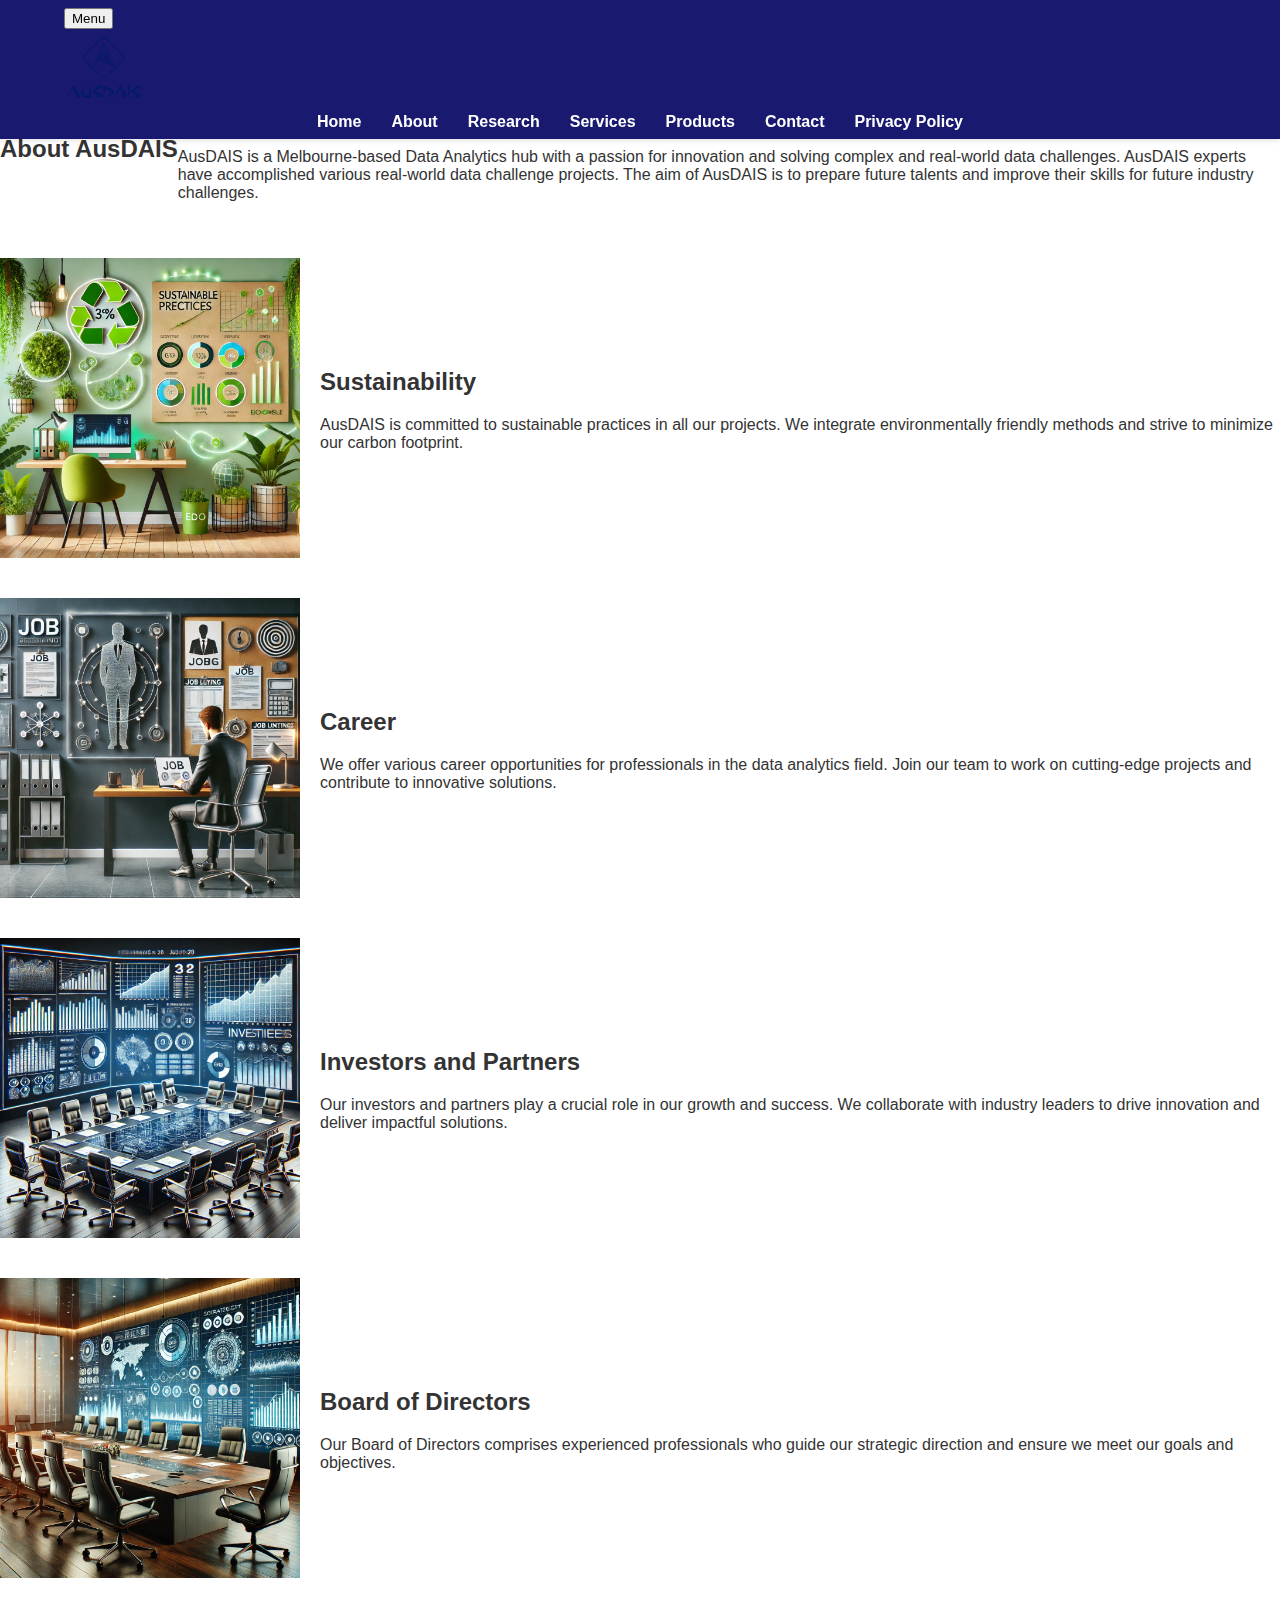
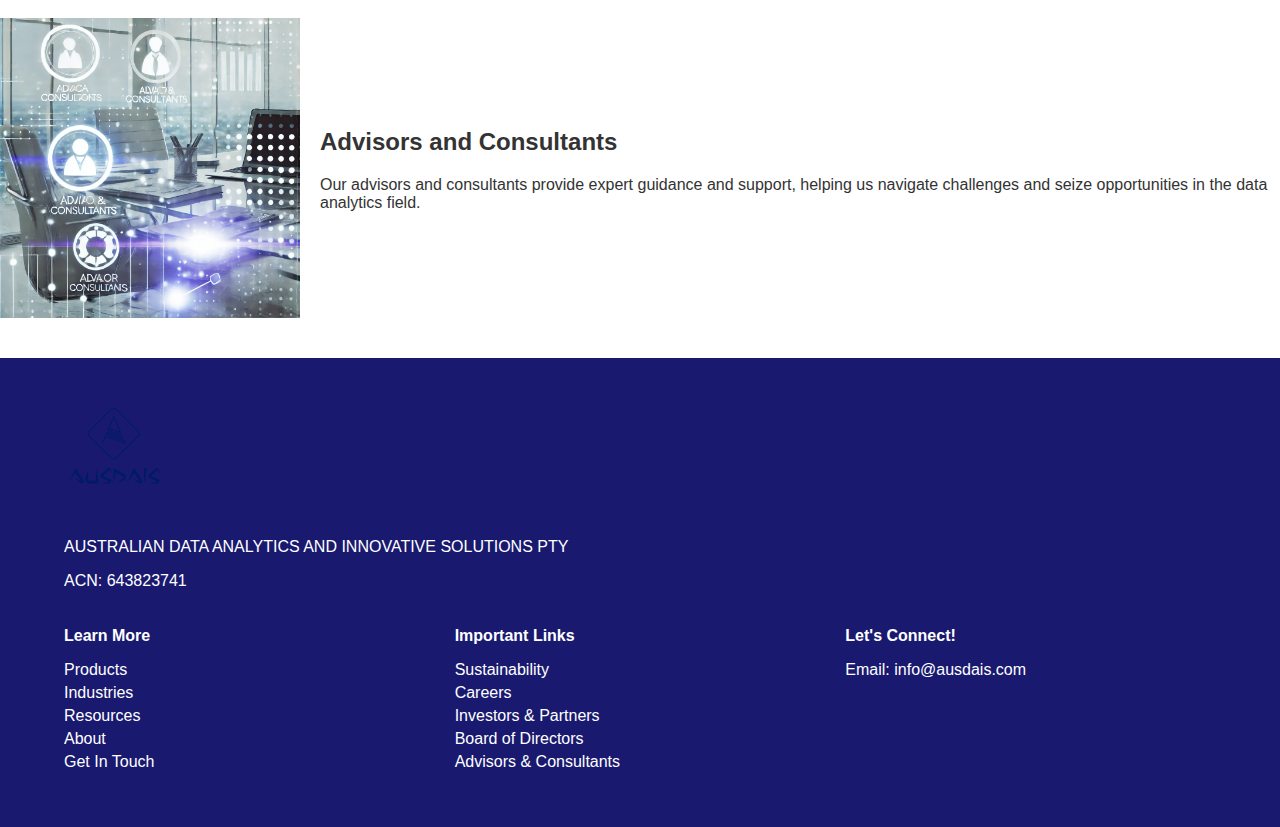
==== commit 62fbbe0f: "linked privacy.html in index.html and about.html using termly account" ====
--- a/about.html
+++ b/about.html
@@ -32,6 +32,7 @@
                     <li><a href="services.html">Services</a></li>
                     <li><a href="products.html">Products</a></li>
                     <li><a href="contact.html">Contact</a></li>
+                    <li><a href="privacy.html">Privacy Policy</a></li>
                 </ul>
             </nav>
             <!-- <div class="login">
